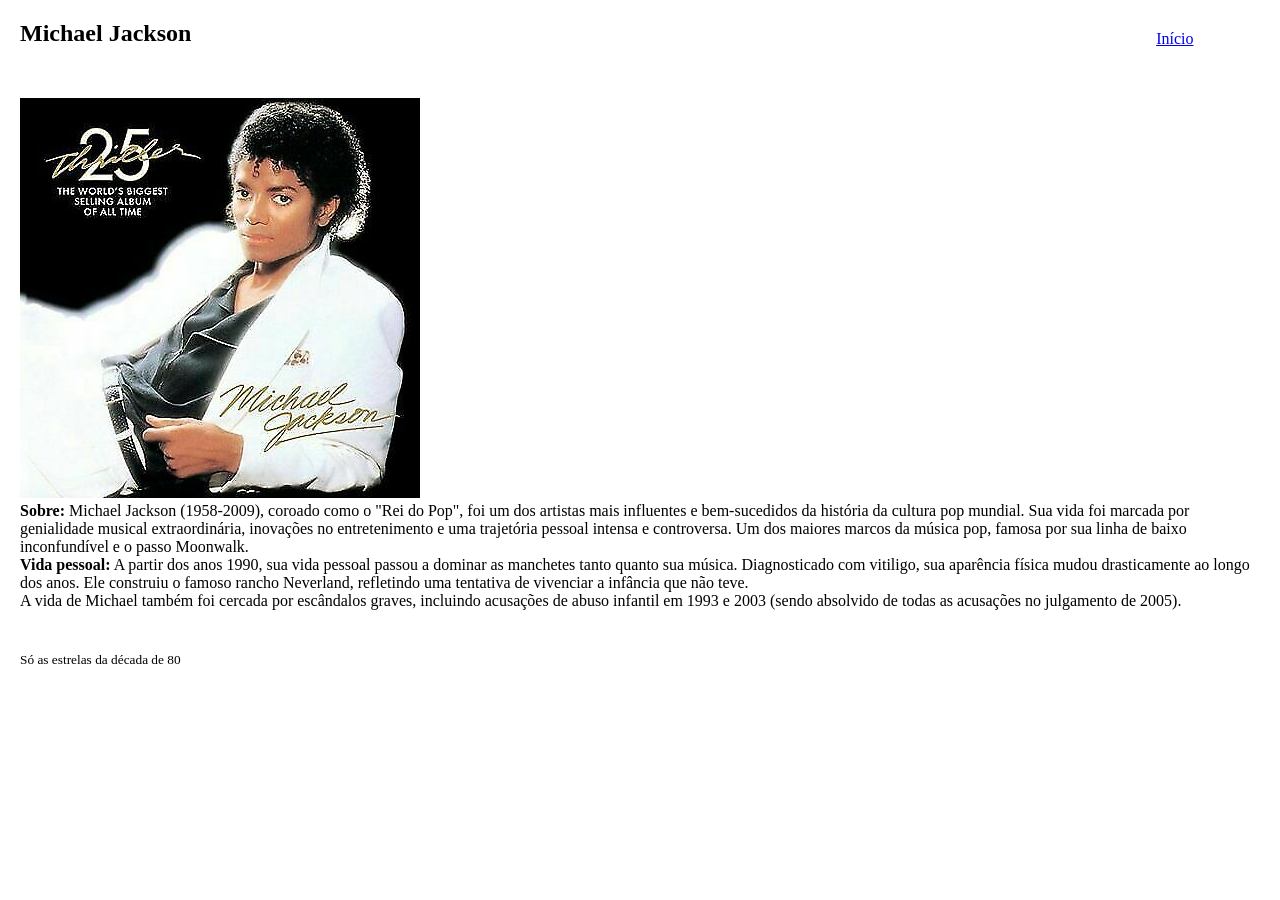
==== pages/artistas.html @ 20fc1feb "first commit" ====
<!DOCTYPE html>
<html lang="pt-BR">
<head>
    <meta charset="UTF-8">
    <link rel="stylesheet" href="../css/style.css">
    <title>Artistas</title>
</head>
<body>
    <header>
        <section>
            <p id="aprenda"><small><b></b></small></p>
            <h1>Michael Jackson</h1>
        </section>
        <section id="menu">
            <a href="../index.html" >Início</a>
        </section>
    </header>
    <main>
        <section id="artistas">
            <article class="card">
                <img src="../assets/img/Michael Jackson2.jpg" alt="Michael Jackson">

    <p class="texto-pequeno">
        <strong>Sobre:</strong> Michael Jackson (1958-2009), coroado como o "Rei do Pop", foi um dos artistas mais influentes e bem-sucedidos da história da cultura pop mundial. Sua vida foi marcada por genialidade musical extraordinária, inovações no entretenimento e uma trajetória pessoal intensa e controversa. Um dos maiores marcos da música pop, famosa por sua linha de baixo inconfundível e o passo Moonwalk.
    </p>

    <p>
        <strong>Vida pessoal:</strong> A partir dos anos 1990, sua vida pessoal passou a dominar as manchetes tanto quanto sua música. Diagnosticado com vitiligo, sua aparência física mudou drasticamente ao longo dos anos. Ele construiu o famoso rancho Neverland, refletindo uma tentativa de vivenciar a infância que não teve.
    </p>

    <p>
        A vida de Michael também foi cercada por escândalos graves, incluindo acusações de abuso infantil em 1993 e 2003 (sendo absolvido de todas as acusações no julgamento de 2005).
    </p>
</article>
</main>
<footer>
        <p><small>Só as estrelas da década de 80</small></p>
    </footer>
</body>
</html>
---- css/style.css ----
* {
    margin: 0;
    padding: 0;
    box-sizing: border-box;
}

#aprenda,
#unidos {
    color: rgb(0, 0, 0);
}

hr {
    margin: 20px;
}
header {
    display: flex;
    padding: 20px;
    gap: 77%;
}

#menu {
    display: flex;
    padding: 10px;
    gap: 10px;
}
main {
    padding: 20px;
}
#inicio {
    display: flex;
    padding: 20px;
    gap: 50px;
    background-color: rgba(146, 146, 146, 0.762);
    line-height: 45px;
}

#inicio img {
    width: 400px;
    height: auto;
}

#inicio h2 {
    font-size: 50px;
}

#destaque {
    padding: 20px;
}

#destaque h2 {
    font-size: 45px;
}

#conheca {
    color: rgba(146, 146, 146, 0.762);
}

#galeria {
    display: flex;
    flex-direction: row;
    justify-content: space-around;
    align-items: center;
    flex-wrap: wrap;
}

.cards {
    width: 30%;
    padding: 20px;
    margin: 10px;
    background-color: rgba(146, 146, 146, 0.762);
}

.cards h3 {
    font-size: 35px;
}

.cards img {
    width: 100%;
    height: 350px;
    object-fit: cover;
}
footer {
    padding: 20px;
    color: rgb(0, 0, 0);
}
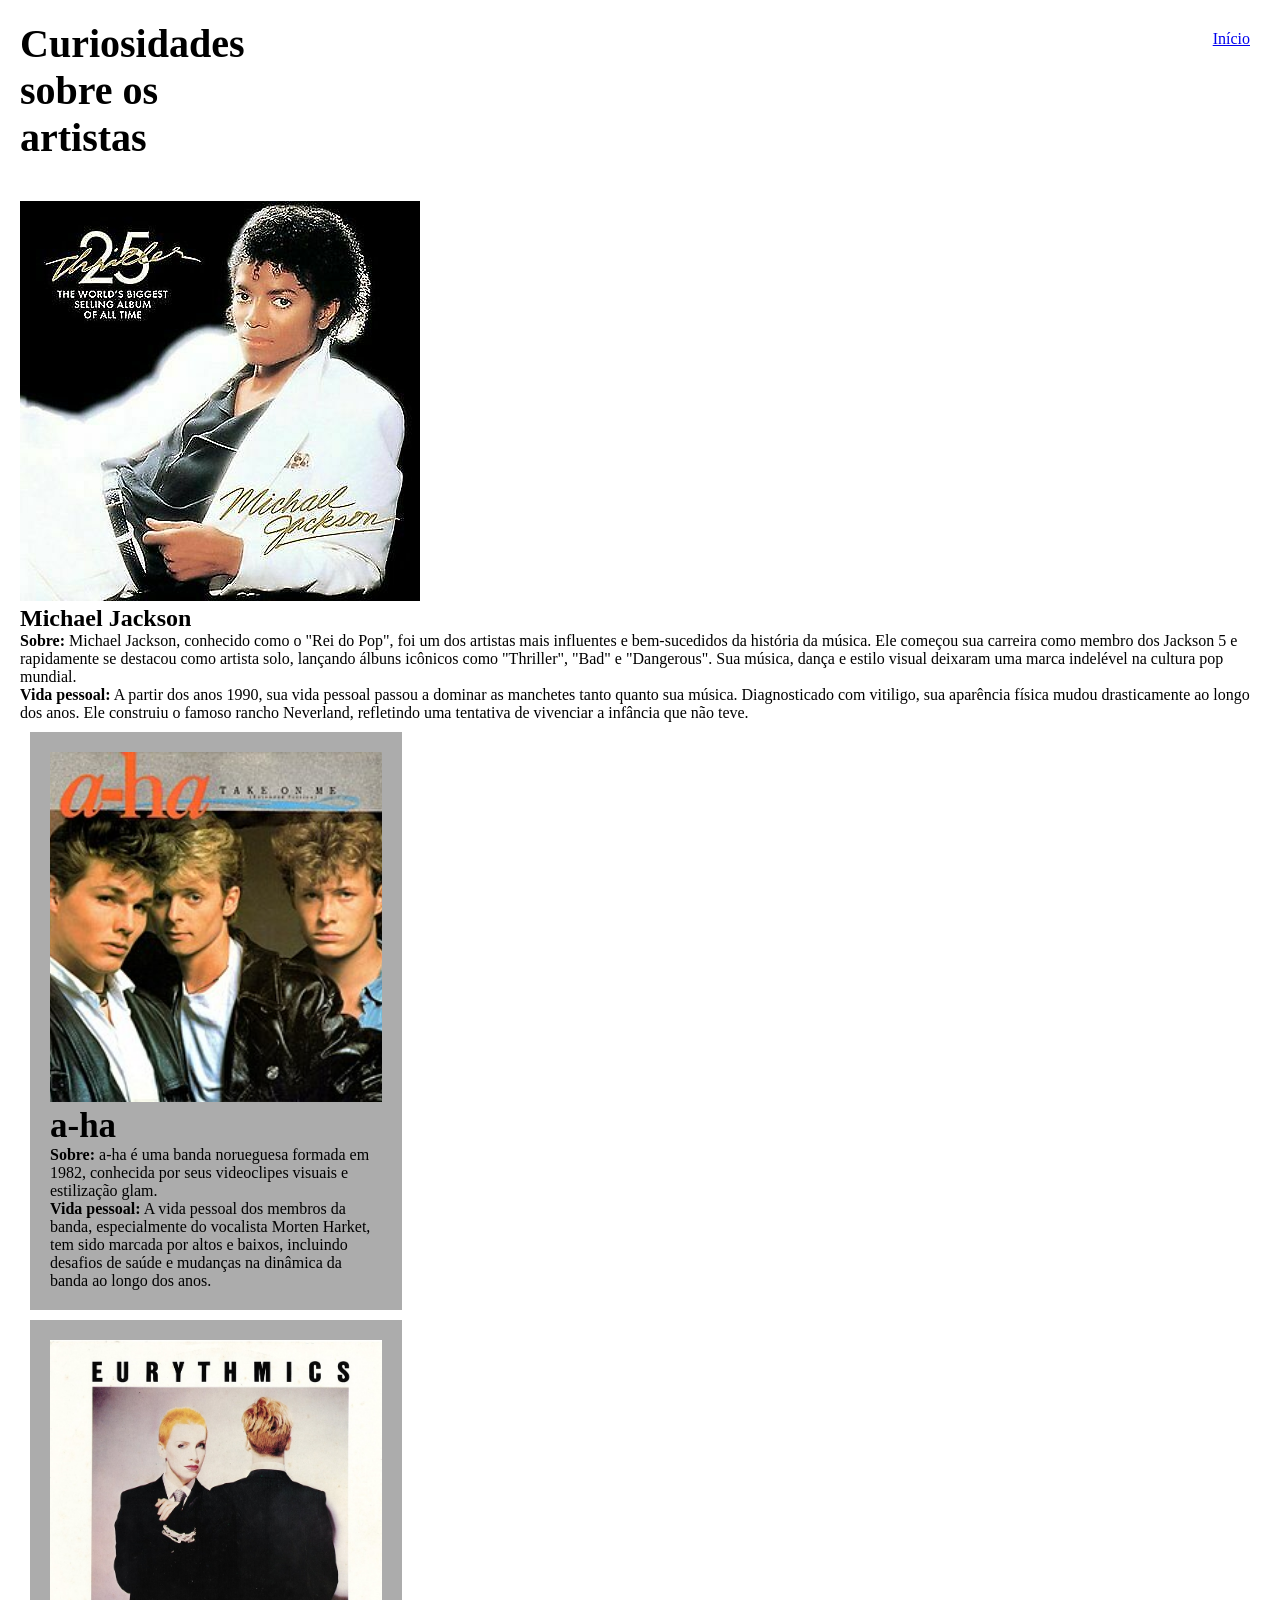
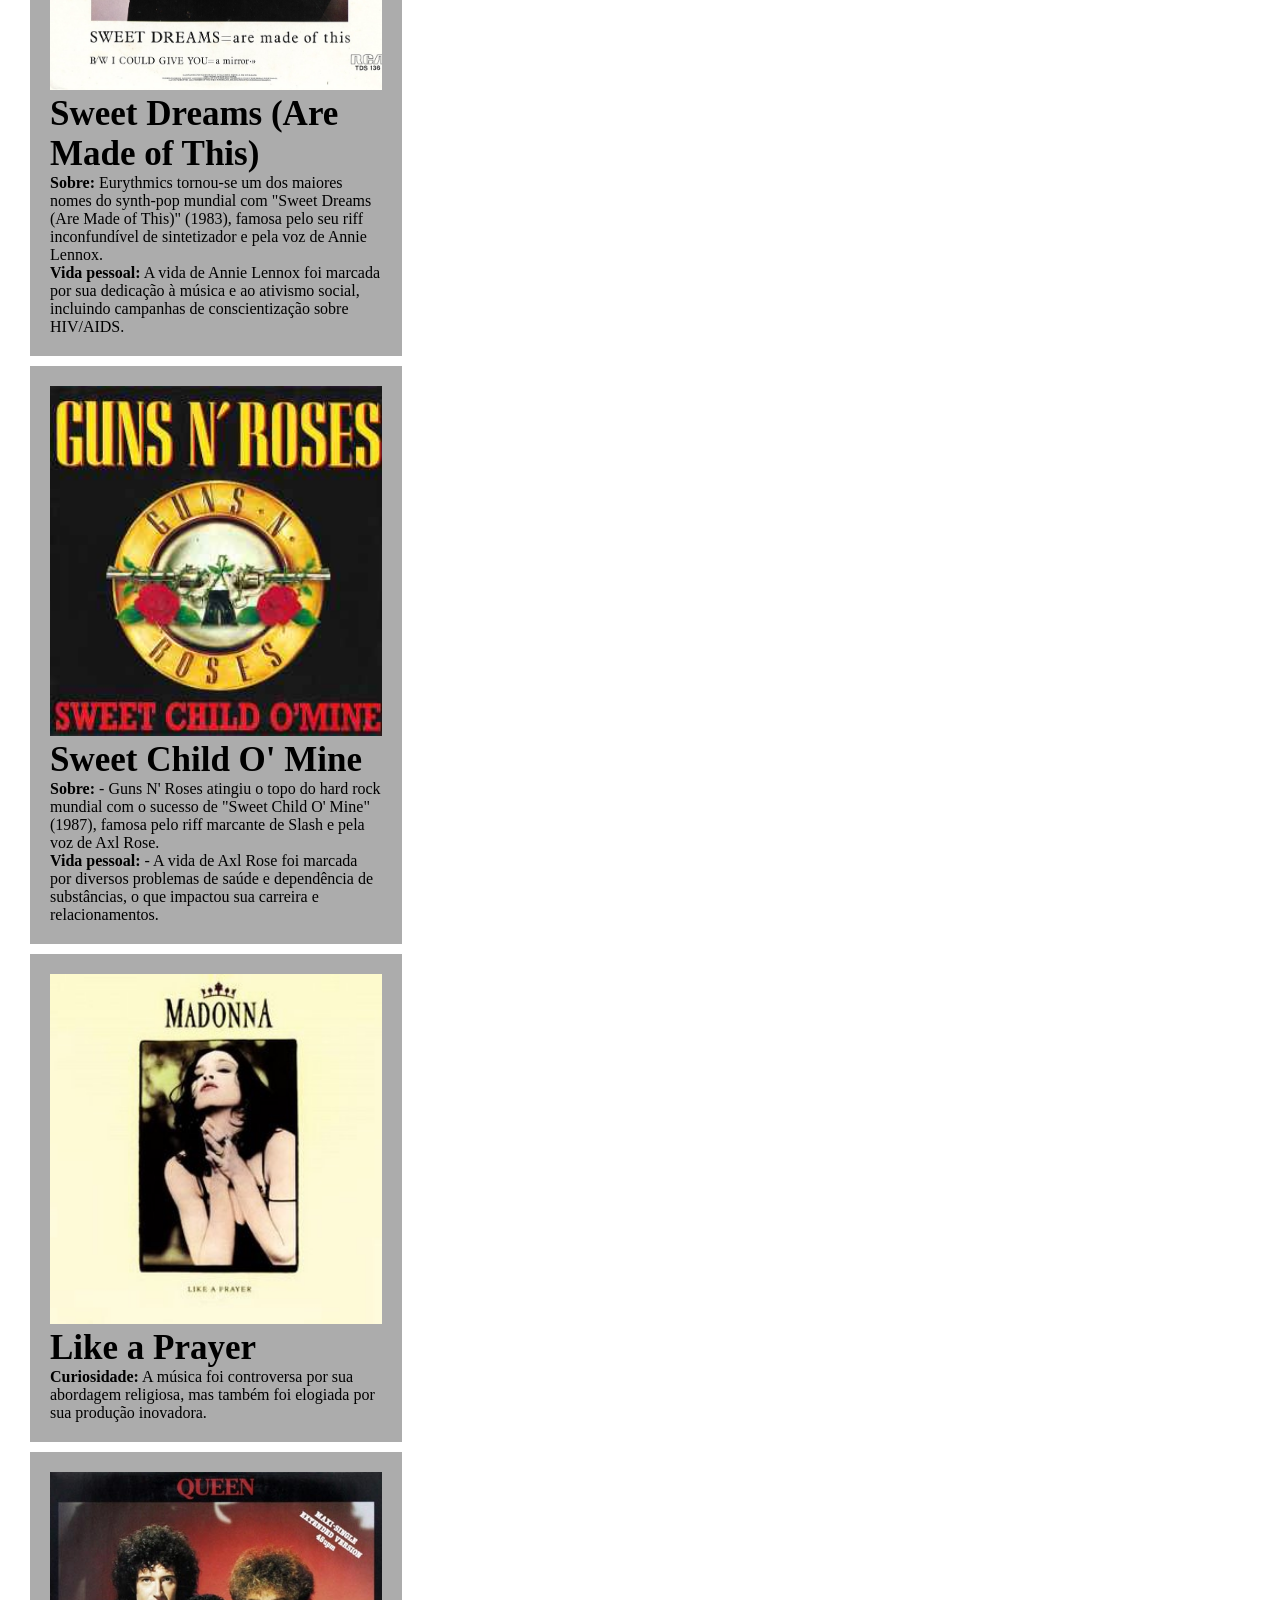
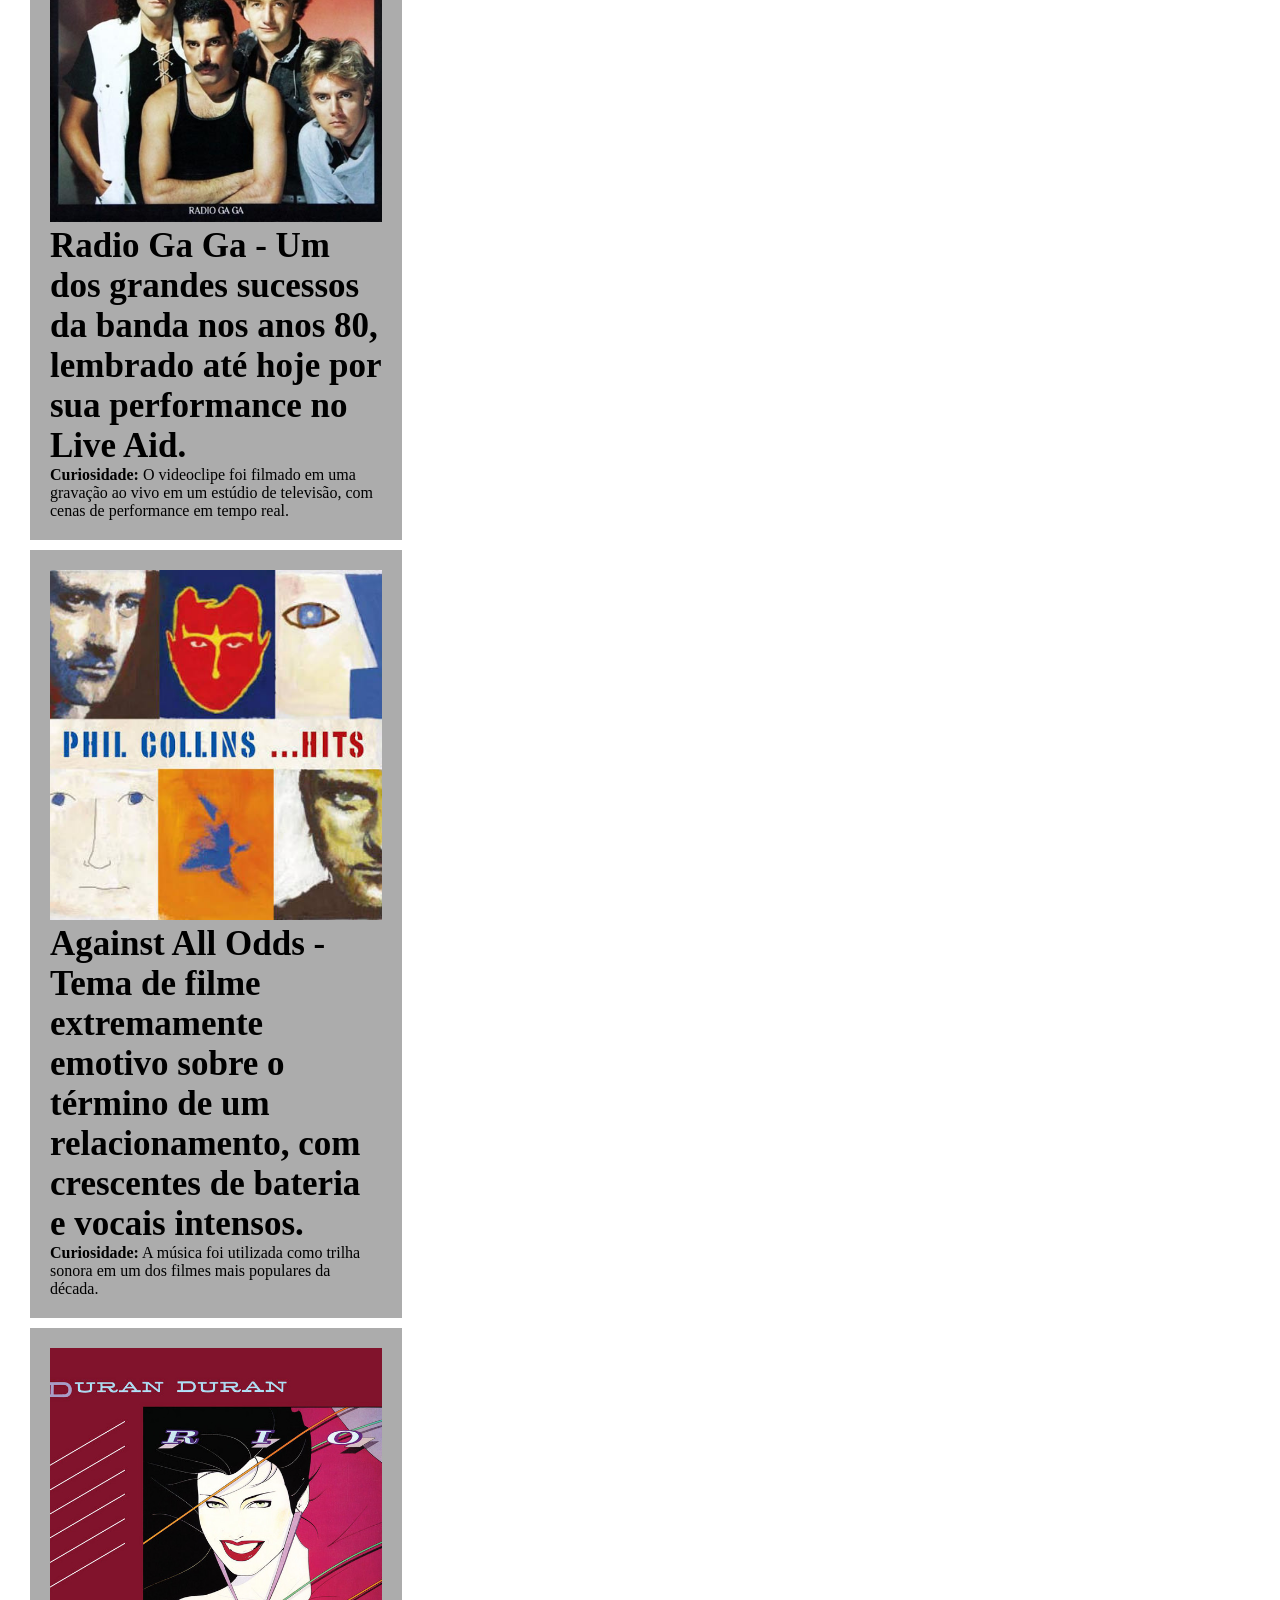
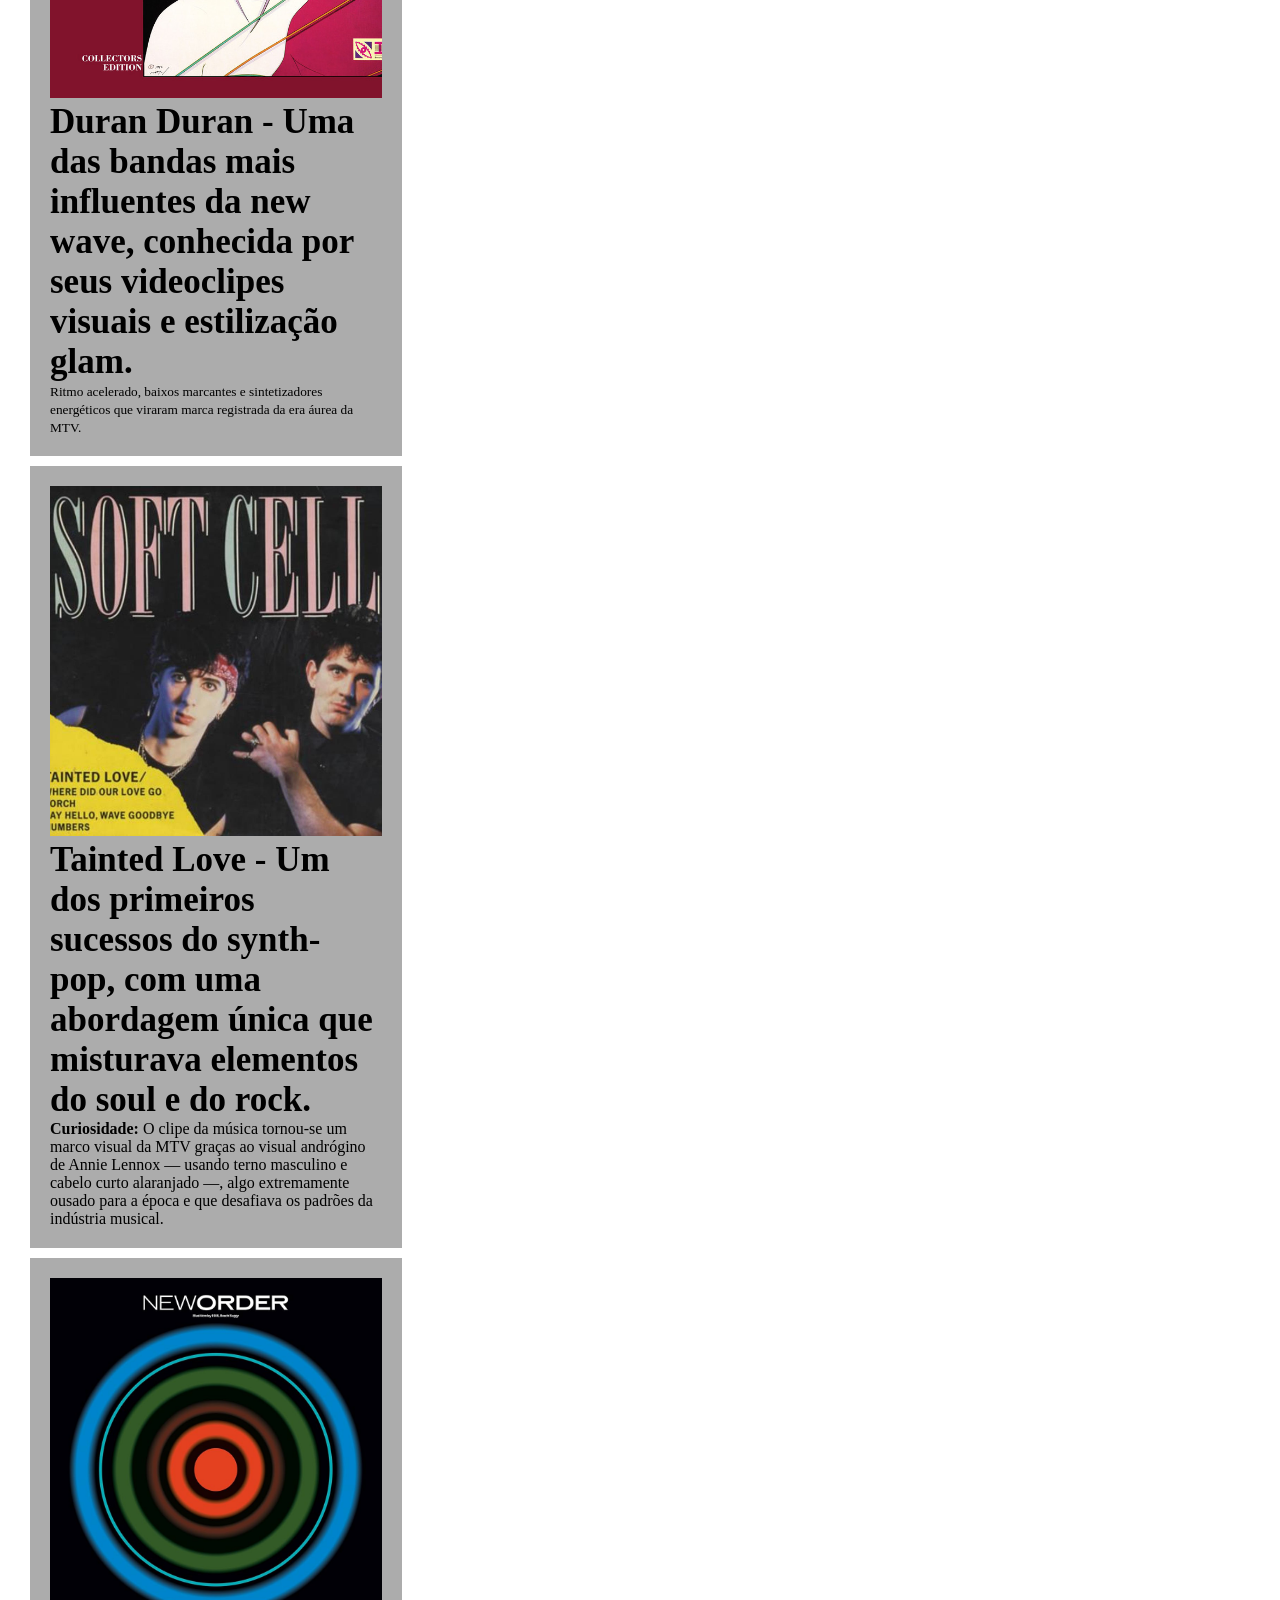
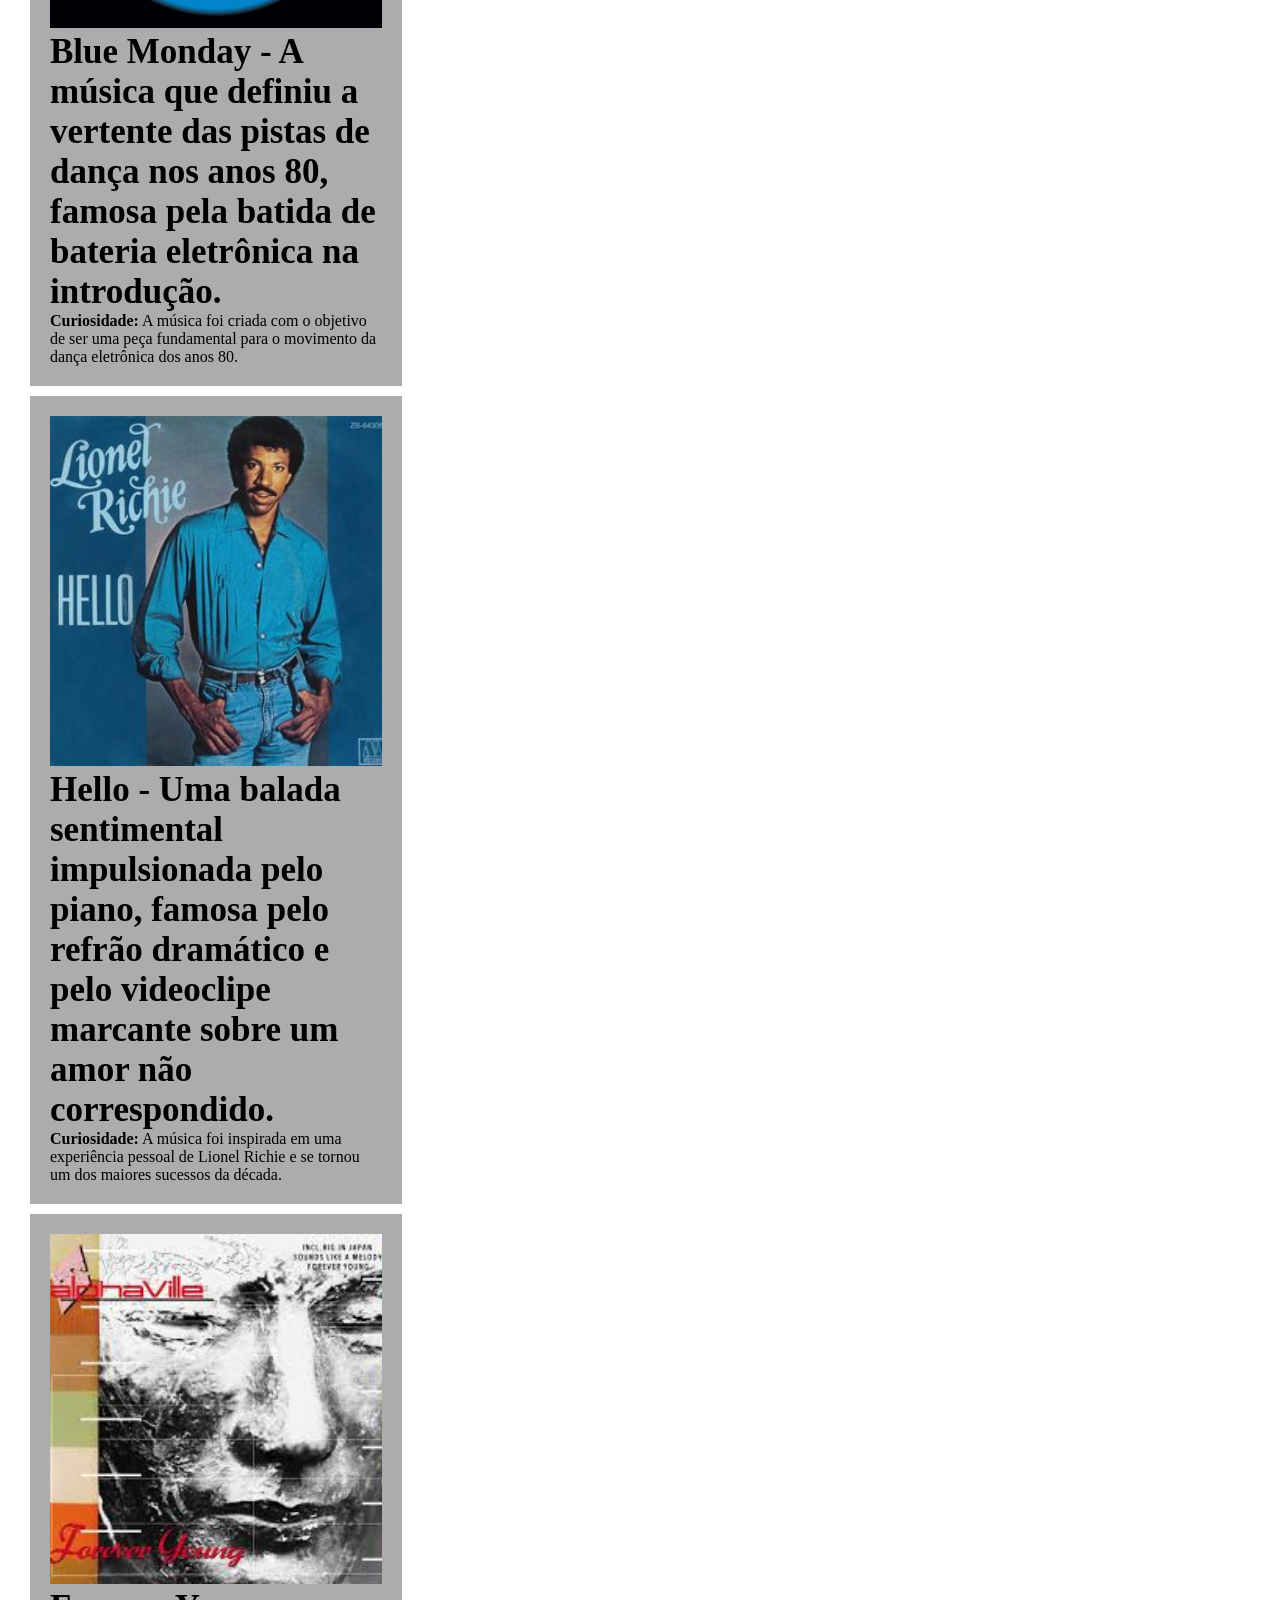
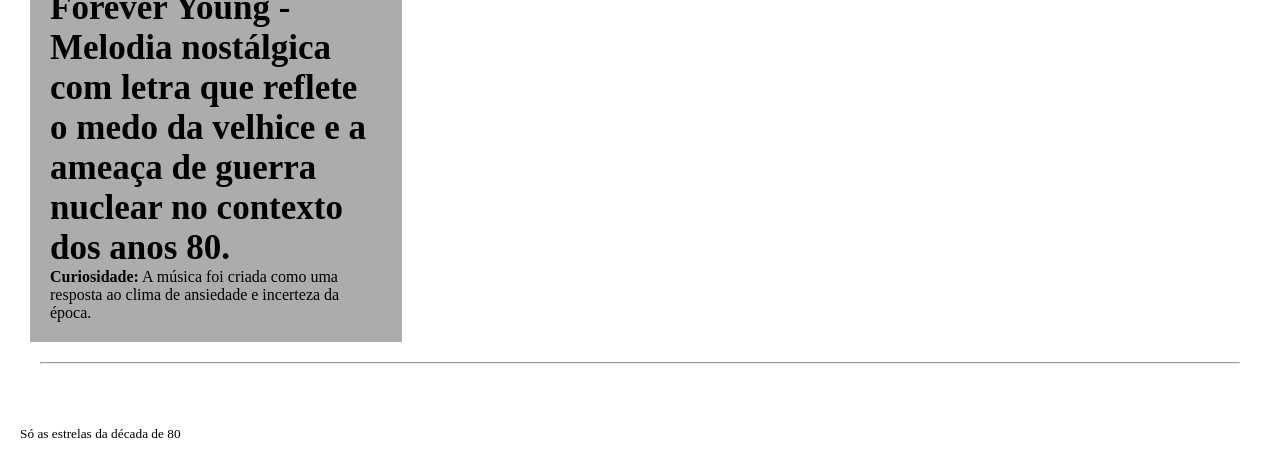
==== commit 24cc4cdd: "Update artist and curiosity sections with new content and styling" ====
--- a/pages/artistas.html
+++ b/pages/artistas.html
@@ -9,7 +9,7 @@
     <header>
         <section>
             <p id="aprenda"><small><b></b></small></p>
-            <h1>Michael Jackson</h1>
+            <h1>Curiosidades sobre os artistas</h1>
         </section>
         <section id="menu">
             <a href="../index.html" >Início</a>
@@ -19,22 +19,73 @@
         <section id="artistas">
             <article class="card">
                 <img src="../assets/img/Michael Jackson2.jpg" alt="Michael Jackson">
-
-    <p class="texto-pequeno">
-        <strong>Sobre:</strong> Michael Jackson (1958-2009), coroado como o "Rei do Pop", foi um dos artistas mais influentes e bem-sucedidos da história da cultura pop mundial. Sua vida foi marcada por genialidade musical extraordinária, inovações no entretenimento e uma trajetória pessoal intensa e controversa. Um dos maiores marcos da música pop, famosa por sua linha de baixo inconfundível e o passo Moonwalk.
-    </p>
-
-    <p>
-        <strong>Vida pessoal:</strong> A partir dos anos 1990, sua vida pessoal passou a dominar as manchetes tanto quanto sua música. Diagnosticado com vitiligo, sua aparência física mudou drasticamente ao longo dos anos. Ele construiu o famoso rancho Neverland, refletindo uma tentativa de vivenciar a infância que não teve.
-    </p>
-
-    <p>
-        A vida de Michael também foi cercada por escândalos graves, incluindo acusações de abuso infantil em 1993 e 2003 (sendo absolvido de todas as acusações no julgamento de 2005).
-    </p>
+                <h2><b>Michael Jackson</b></h2>
+                <p><b>Sobre:</b> Michael Jackson, conhecido como o "Rei do Pop", foi um dos artistas mais influentes e bem-sucedidos da história da música. Ele começou sua carreira como membro dos Jackson 5 e rapidamente se destacou como artista solo, lançando álbuns icônicos como "Thriller", "Bad" e "Dangerous". Sua música, dança e estilo visual deixaram uma marca indelével na cultura pop mundial.</p>
+                <p><b>Vida pessoal:</b> A partir dos anos 1990, sua vida pessoal passou a dominar as manchetes tanto quanto sua música. Diagnosticado com vitiligo, sua aparência física mudou drasticamente ao longo dos anos. Ele construiu o famoso rancho Neverland, refletindo uma tentativa de vivenciar a infância que não teve.
 </article>
-</main>
-<footer>
+            <article class="cards">
+                <img src="../assets/img/Take_On_Me_single_cover.jpg" alt="a-ha">
+                <h3><b>a-ha</b></h3>
+                <p><b>Sobre:</b> a-ha é uma banda norueguesa formada em 1982, conhecida por seus videoclipes visuais e estilização glam.</p>
+                <p><b>Vida pessoal:</b> A vida pessoal dos membros da banda, especialmente do vocalista Morten Harket, tem sido marcada por altos e baixos, incluindo desafios de saúde e mudanças na dinâmica da banda ao longo dos anos.</p> 
+            </article>
+            <article class="cards">
+                <img src="../assets/img/Sweet Dreams.jpg" alt="Aflock of Seagulls / Eurythmics">
+                <h3><b>Sweet Dreams (Are Made of This)</b></h3>
+                <p><b>Sobre:</b> Eurythmics tornou-se um dos maiores nomes do synth-pop mundial com "Sweet Dreams (Are Made of This)" (1983), famosa pelo seu riff inconfundível de sintetizador e pela voz de Annie Lennox.</p>
+                <p><b>Vida pessoal:</b> A vida de Annie Lennox foi marcada por sua dedicação à música e ao ativismo social, incluindo campanhas de conscientização sobre HIV/AIDS.</p>
+            </article>
+            <article class="cards">
+                <img src="../assets/img/R-6808907-1466725043-6016.jpg" alt="Guns N' Roses">
+                <h3><b>Sweet Child O' Mine</b></h3>
+                <p><b>Sobre:</b> - Guns N' Roses atingiu o topo do hard rock mundial com o sucesso de "Sweet Child O' Mine" (1987), famosa pelo riff marcante de Slash e pela voz de Axl Rose.</p>
+                <p><b>Vida pessoal:</b> - A vida de Axl Rose foi marcada por diversos problemas de saúde e dependência de substâncias, o que impactou sua carreira e relacionamentos.</p>
+            </article>
+            <article class="cards">
+                <img src="../assets/img/Madonna-like-a-prayer-single-capa.jpg" alt="Madonna">
+                <h3><b>Like a Prayer</b></h3>
+                <p><b>Curiosidade:</b> A música foi controversa por sua abordagem religiosa, mas também foi elogiada por sua produção inovadora.</p>
+            </article>
+            <article class="cards">
+                <img src="../assets/img/Queen_-_Radio_Ga_Ga_-_1984.jpg" alt="Queen">
+                <h3><b>Radio Ga Ga</b> - Um dos grandes sucessos da banda nos anos 80, lembrado até hoje por sua performance no Live Aid.</h3>
+                <p><b>Curiosidade:</b> O videoclipe foi filmado em uma gravação ao vivo em um estúdio de televisão, com cenas de performance em tempo real.</p>
+            </article>
+            <article class="cards">
+                <img src="../assets/img/Against All Odds (Take a Look at Me Now).jpg" alt="Phil Collins">
+                <h3><b>Against All Odds</b> - Tema de filme extremamente emotivo sobre o término de um relacionamento, com crescentes de bateria e vocais intensos.</h3>
+                <p><b>Curiosidade:</b> A música foi utilizada como trilha sonora em um dos filmes mais populares da década.</p>
+            </article>
+            <article class="cards">
+                <img src="../assets/img/Duran_duran.jpg" alt="Duran Duran">
+                <h3><b>Duran Duran</b> - Uma das bandas mais influentes da new wave, conhecida por seus videoclipes visuais e estilização glam.</h3>
+                <p><small>Ritmo acelerado, baixos marcantes e sintetizadores energéticos que viraram marca registrada da era áurea da MTV.</small></p>
+            </article>
+            <article class="cards">
+                <img src="../assets/img/Tainted Love.jpg" alt="Soft Cell">
+                <h3><b>Tainted Love</b> - Um dos primeiros sucessos do synth-pop, com uma abordagem única que misturava elementos do soul e do rock.</h3>
+                <p><b>Curiosidade:</b> O clipe da música tornou-se um marco visual da MTV graças ao visual andrógino de Annie Lennox — usando terno masculino e cabelo curto alaranjado —, algo extremamente ousado para a época e que desafiava os padrões da indústria musical.</p>
+            </article>
+            <article class="cards">
+                <img src="../assets/img/Blue Monday.jpg" alt="New Order">
+                <h3><b>Blue Monday</b> - A música que definiu a vertente das pistas de dança nos anos 80, famosa pela batida de bateria eletrônica na introdução.</h3>
+                <p><b>Curiosidade:</b> A música foi criada com o objetivo de ser uma peça fundamental para o movimento da dança eletrônica dos anos 80.</p>
+            </article>
+            <article class="cards">
+                <img src="../assets/img/Lionel_Richie_Hello.jpg" alt="Lionel Richie">
+                <h3><b>Hello</b> - Uma balada sentimental impulsionada pelo piano, famosa pelo refrão dramático e pelo videoclipe marcante sobre um amor não correspondido.</h3>
+                <p><b>Curiosidade:</b> A música foi inspirada em uma experiência pessoal de Lionel Richie e se tornou um dos maiores sucessos da década.</p>
+            </article>
+            <article class="cards">
+                <img src="../assets/img/Forever Young.jpg" alt="Alphaville">
+                <h3><b>Forever Young</b> - Melodia nostálgica com letra que reflete o medo da velhice e a ameaça de guerra nuclear no contexto dos anos 80.</h3>
+                <p><b>Curiosidade:</b> A música foi criada como uma resposta ao clima de ansiedade e incerteza da época.</p>
+            </article>
+        </section>
+        <hr>
+    </main>
+    <footer>
         <p><small>Só as estrelas da década de 80</small></p>
     </footer>
 </body>
-</html>
+</html>
--- a/css/style.css
+++ b/css/style.css
@@ -17,7 +17,16 @@
     padding: 20px;
     gap: 77%;
 }
-
+#curiosidades {
+    display: flex;
+    flex-direction: row;
+    justify-content: space-around;
+    align-items: center;
+    flex-wrap: wrap;
+}
+h1 {
+    font-size: 40px;
+}
 #menu {
     display: flex;
     padding: 10px;
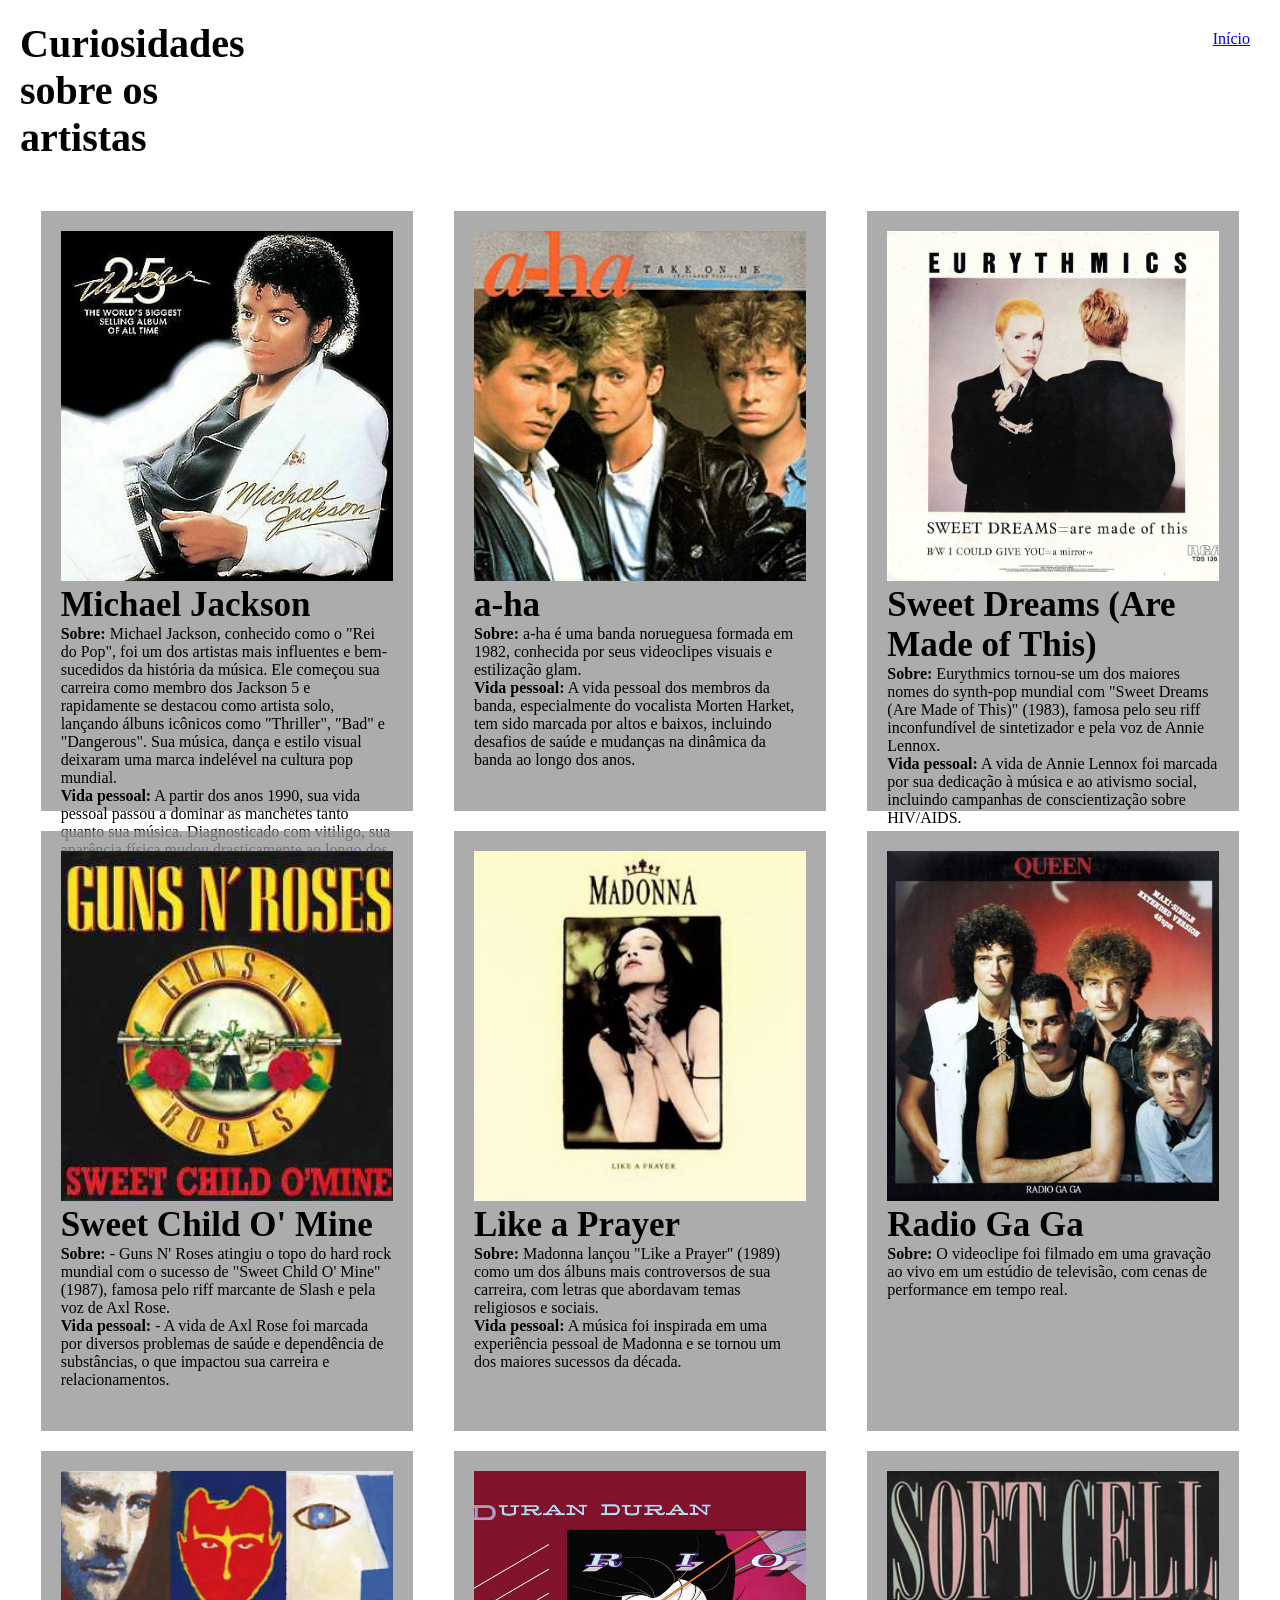
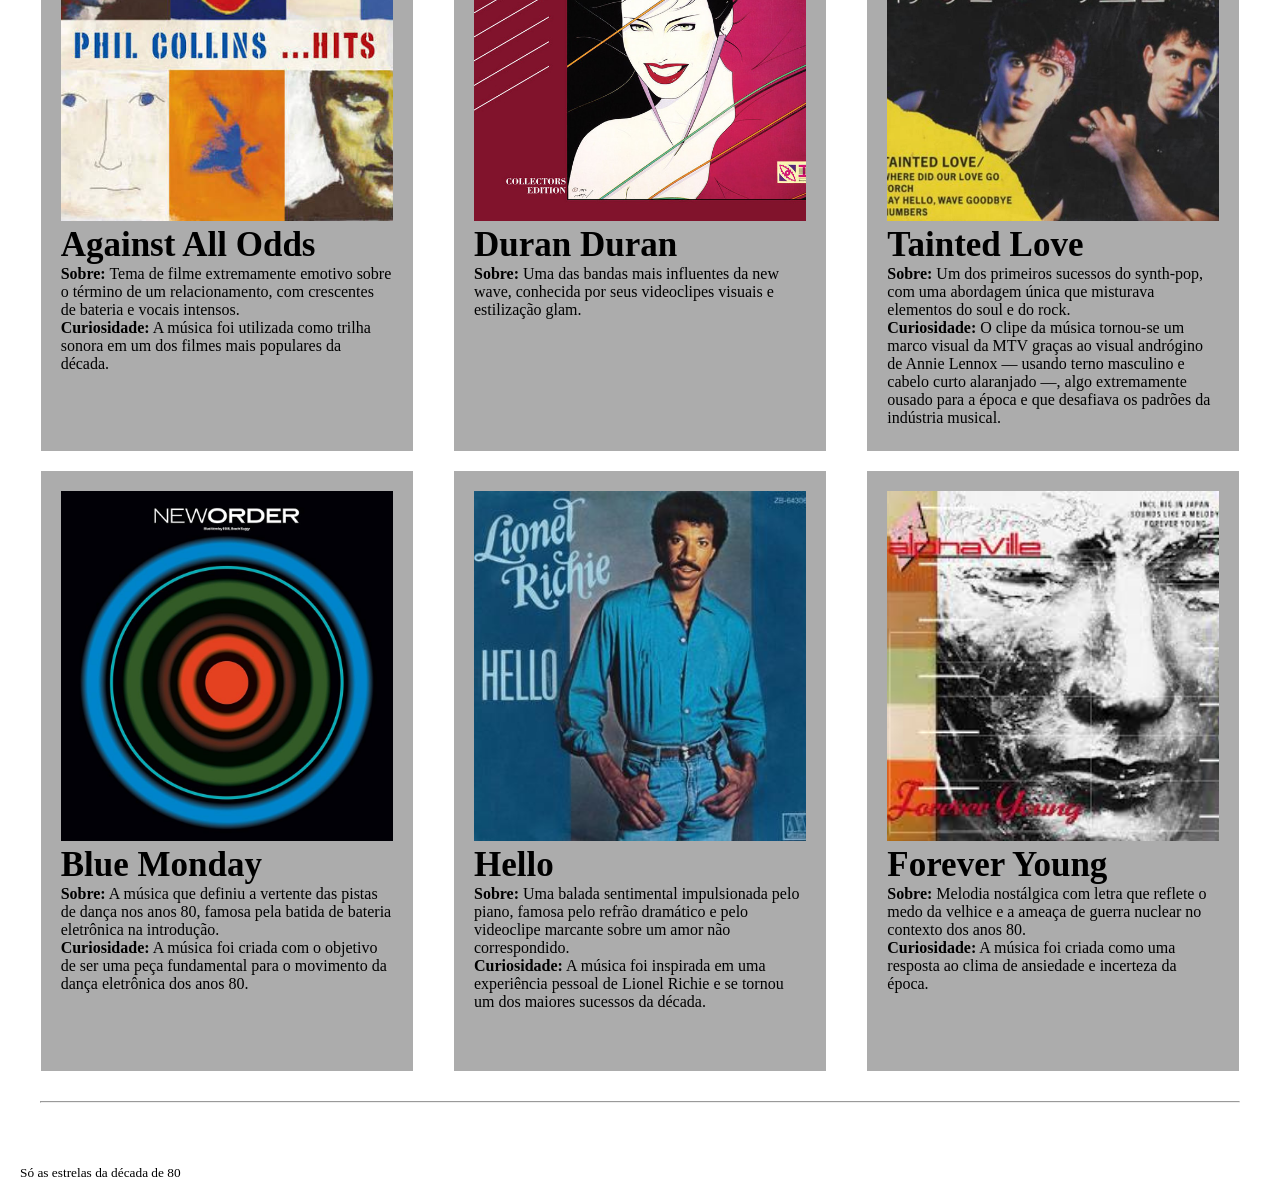
==== commit 1ad58158: "Enhance styling and content structure for artistas and curiosidades sections" ====
--- a/pages/artistas.html
+++ b/pages/artistas.html
@@ -17,9 +17,9 @@
     </header>
     <main>
         <section id="artistas">
-            <article class="card">
+            <article class="cards">
                 <img src="../assets/img/Michael Jackson2.jpg" alt="Michael Jackson">
-                <h2><b>Michael Jackson</b></h2>
+                <h3><b>Michael Jackson</b></h3>
                 <p><b>Sobre:</b> Michael Jackson, conhecido como o "Rei do Pop", foi um dos artistas mais influentes e bem-sucedidos da história da música. Ele começou sua carreira como membro dos Jackson 5 e rapidamente se destacou como artista solo, lançando álbuns icônicos como "Thriller", "Bad" e "Dangerous". Sua música, dança e estilo visual deixaram uma marca indelével na cultura pop mundial.</p>
                 <p><b>Vida pessoal:</b> A partir dos anos 1990, sua vida pessoal passou a dominar as manchetes tanto quanto sua música. Diagnosticado com vitiligo, sua aparência física mudou drasticamente ao longo dos anos. Ele construiu o famoso rancho Neverland, refletindo uma tentativa de vivenciar a infância que não teve.
 </article>
@@ -44,41 +44,47 @@
             <article class="cards">
                 <img src="../assets/img/Madonna-like-a-prayer-single-capa.jpg" alt="Madonna">
                 <h3><b>Like a Prayer</b></h3>
-                <p><b>Curiosidade:</b> A música foi controversa por sua abordagem religiosa, mas também foi elogiada por sua produção inovadora.</p>
+                <p><b>Sobre:</b> Madonna lançou "Like a Prayer" (1989) como um dos álbuns mais controversos de sua carreira, com letras que abordavam temas religiosos e sociais.</p>
+                <p><b>Vida pessoal:</b> A música foi inspirada em uma experiência pessoal de Madonna e se tornou um dos maiores sucessos da década.</p>
             </article>
             <article class="cards">
                 <img src="../assets/img/Queen_-_Radio_Ga_Ga_-_1984.jpg" alt="Queen">
-                <h3><b>Radio Ga Ga</b> - Um dos grandes sucessos da banda nos anos 80, lembrado até hoje por sua performance no Live Aid.</h3>
-                <p><b>Curiosidade:</b> O videoclipe foi filmado em uma gravação ao vivo em um estúdio de televisão, com cenas de performance em tempo real.</p>
+                <h3><b>Radio Ga Ga</b></h3>
+                <p><b>Sobre:</b> O videoclipe foi filmado em uma gravação ao vivo em um estúdio de televisão, com cenas de performance em tempo real.</p>
             </article>
             <article class="cards">
                 <img src="../assets/img/Against All Odds (Take a Look at Me Now).jpg" alt="Phil Collins">
-                <h3><b>Against All Odds</b> - Tema de filme extremamente emotivo sobre o término de um relacionamento, com crescentes de bateria e vocais intensos.</h3>
+                <h3><b>Against All Odds</b></h3>
+                <p><b>Sobre:</b> Tema de filme extremamente emotivo sobre o término de um relacionamento, com crescentes de bateria e vocais intensos.</p>
                 <p><b>Curiosidade:</b> A música foi utilizada como trilha sonora em um dos filmes mais populares da década.</p>
             </article>
             <article class="cards">
                 <img src="../assets/img/Duran_duran.jpg" alt="Duran Duran">
-                <h3><b>Duran Duran</b> - Uma das bandas mais influentes da new wave, conhecida por seus videoclipes visuais e estilização glam.</h3>
-                <p><small>Ritmo acelerado, baixos marcantes e sintetizadores energéticos que viraram marca registrada da era áurea da MTV.</small></p>
+                <h3><b>Duran Duran</b></h3>
+                <p><b>Sobre:</b> Uma das bandas mais influentes da new wave, conhecida por seus videoclipes visuais e estilização glam.</p>
             </article>
             <article class="cards">
                 <img src="../assets/img/Tainted Love.jpg" alt="Soft Cell">
-                <h3><b>Tainted Love</b> - Um dos primeiros sucessos do synth-pop, com uma abordagem única que misturava elementos do soul e do rock.</h3>
+                <h3><b>Tainted Love</b></h3>
+                <p><b>Sobre:</b> Um dos primeiros sucessos do synth-pop, com uma abordagem única que misturava elementos do soul e do rock.</p>
                 <p><b>Curiosidade:</b> O clipe da música tornou-se um marco visual da MTV graças ao visual andrógino de Annie Lennox — usando terno masculino e cabelo curto alaranjado —, algo extremamente ousado para a época e que desafiava os padrões da indústria musical.</p>
             </article>
             <article class="cards">
                 <img src="../assets/img/Blue Monday.jpg" alt="New Order">
-                <h3><b>Blue Monday</b> - A música que definiu a vertente das pistas de dança nos anos 80, famosa pela batida de bateria eletrônica na introdução.</h3>
+                <h3><b>Blue Monday</b></h3>
+                <p><b>Sobre:</b> A música que definiu a vertente das pistas de dança nos anos 80, famosa pela batida de bateria eletrônica na introdução.</p>
                 <p><b>Curiosidade:</b> A música foi criada com o objetivo de ser uma peça fundamental para o movimento da dança eletrônica dos anos 80.</p>
             </article>
             <article class="cards">
                 <img src="../assets/img/Lionel_Richie_Hello.jpg" alt="Lionel Richie">
-                <h3><b>Hello</b> - Uma balada sentimental impulsionada pelo piano, famosa pelo refrão dramático e pelo videoclipe marcante sobre um amor não correspondido.</h3>
+                <h3><b>Hello</b></h3>
+                <p><b>Sobre:</b> Uma balada sentimental impulsionada pelo piano, famosa pelo refrão dramático e pelo videoclipe marcante sobre um amor não correspondido.</p>
                 <p><b>Curiosidade:</b> A música foi inspirada em uma experiência pessoal de Lionel Richie e se tornou um dos maiores sucessos da década.</p>
             </article>
             <article class="cards">
                 <img src="../assets/img/Forever Young.jpg" alt="Alphaville">
-                <h3><b>Forever Young</b> - Melodia nostálgica com letra que reflete o medo da velhice e a ameaça de guerra nuclear no contexto dos anos 80.</h3>
+                <h3><b>Forever Young</b></h3>
+                <p><b>Sobre:</b> Melodia nostálgica com letra que reflete o medo da velhice e a ameaça de guerra nuclear no contexto dos anos 80.</p>
                 <p><b>Curiosidade:</b> A música foi criada como uma resposta ao clima de ansiedade e incerteza da época.</p>
             </article>
         </section>
--- a/css/style.css
+++ b/css/style.css
@@ -18,6 +18,13 @@
     gap: 77%;
 }
 #curiosidades {
+    display: flex;
+    flex-direction: row;
+    justify-content: space-around;
+    align-items: center;
+    flex-wrap: wrap;
+}
+#artistas {
     display: flex;
     flex-direction: row;
     justify-content: space-around;
@@ -74,6 +81,7 @@
 
 .cards {
     width: 30%;
+    height: 600px;
     padding: 20px;
     margin: 10px;
     background-color: rgba(146, 146, 146, 0.762);
